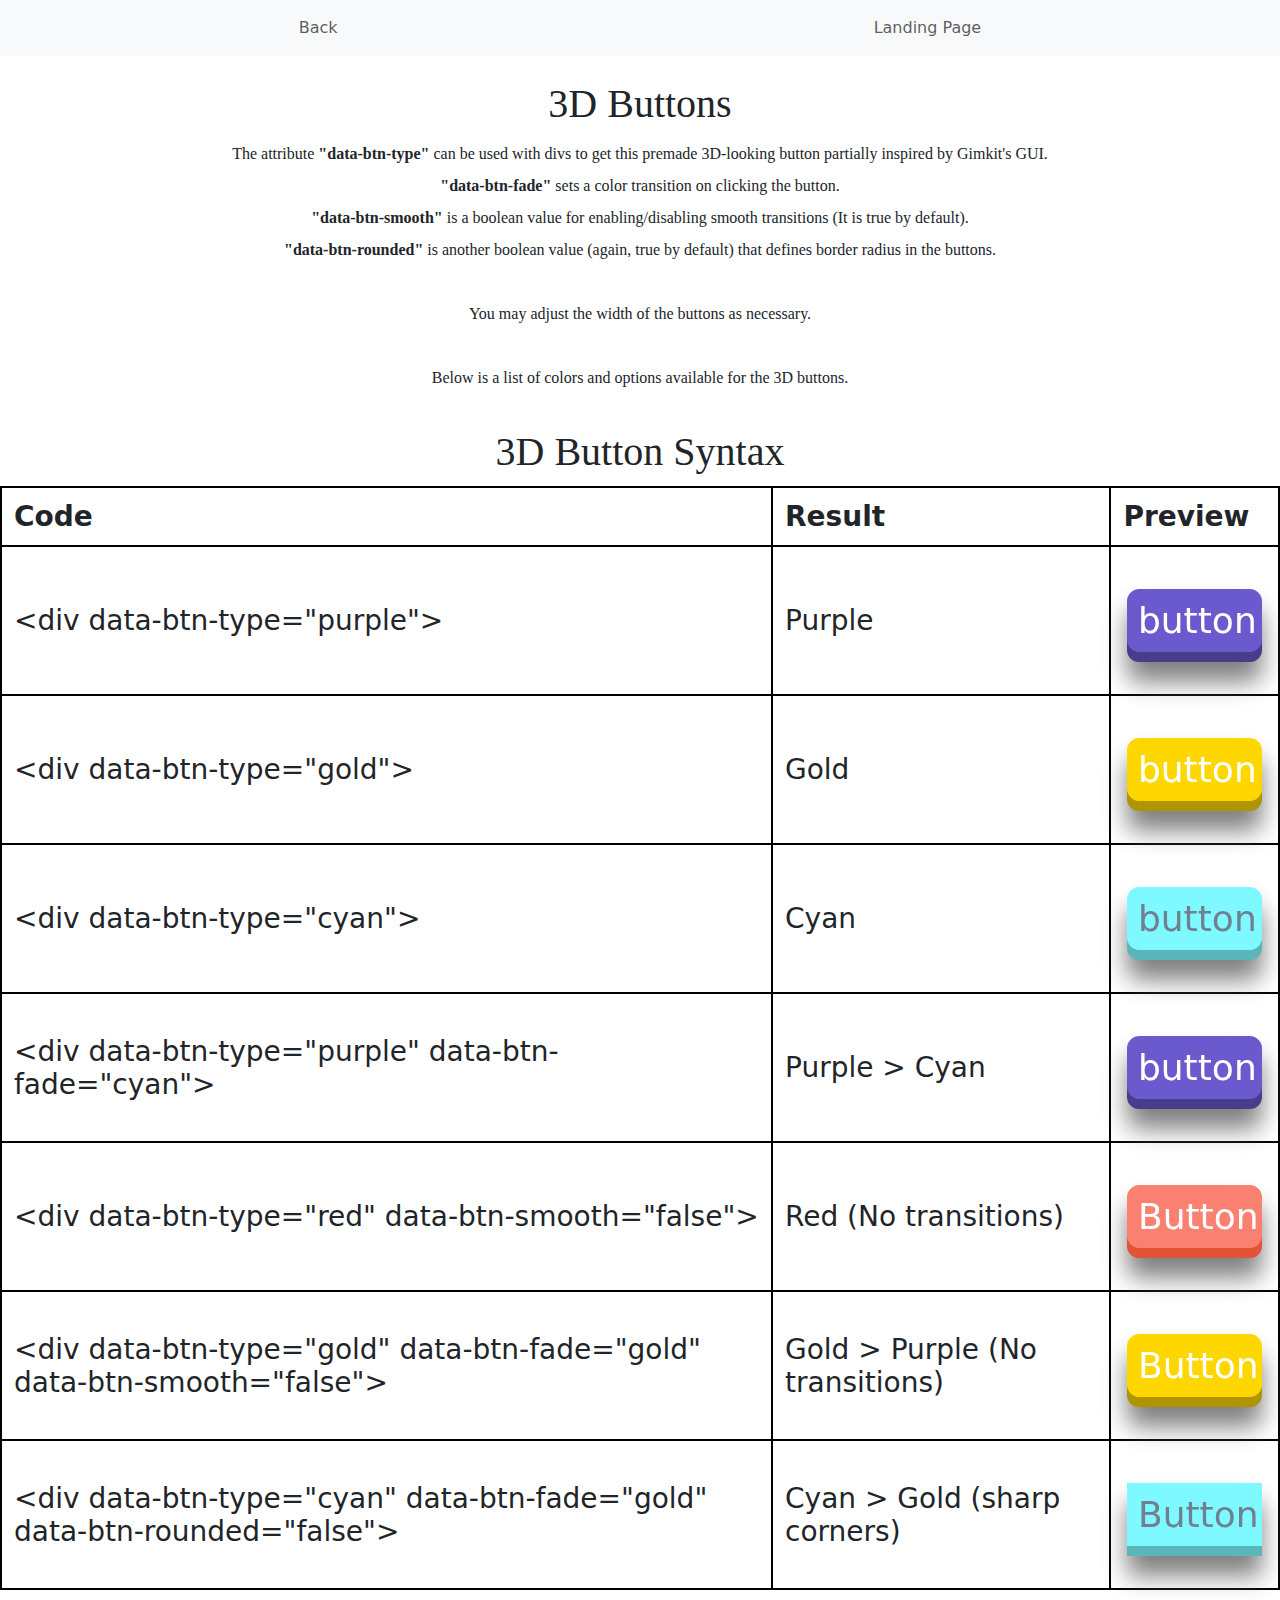
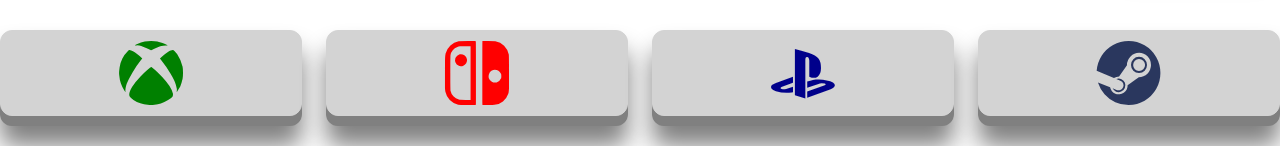
==== docs/3dbtn/index.html @ ab9df6b8 "Update index.html" ====
<html>

<head>
    <title>3D Buttons</title>
    <meta charset="utf-8">
    <meta name="viewport" content="width=device-width, initial-scale=1">
    <link href="https://cdn.jsdelivr.net/npm/bootstrap@5.3.2/dist/css/bootstrap.min.css" rel="stylesheet">
    <script src="https://cdn.jsdelivr.net/npm/bootstrap@5.3.2/dist/js/bootstrap.bundle.min.js"></script>
    <link rel="stylesheet" href="https://cdn.jsdelivr.net/npm/bootstrap-icons@1.11.2/font/bootstrap-icons.min.css">
    <link rel="stylesheet" href="https://wither19.github.io/demoknightcss/style.css">
    <link rel="stylesheet" href="https://wither19.github.io/demoknightcss/docs-style.css">
    <style>
        table {
            margin: 10px auto 10px auto;
        }

        th,
        td {
            border: 2px solid black;
            font-size: 28px;
            padding: 12px;
            border-collapse: collapse;
        }

        div[data-btn-type] {
            color: white;
            font-size: 36px;
            width: 95%;
            border-radius: 12px;
            padding: 10px;
            transition: 180ms;
            margin: 30px auto 30px auto;
            filter: drop-shadow(0px 20px 12px gray);
            cursor: pointer;
            user-select: none;
            text-align: center;
        }

        div[data-btn-type] a {
            color: inherit;
            text-decoration: inherit;
        }

        div[data-btn-type]:hover {
            transform: translate(0px, -2px) !important;
        }

        div[data-btn-type]:active {
            transform: translate(0px, 2px) !important;
        }

        div[data-btn-type="purple"] {
            background-color: slateblue;
            border: slateblue solid 1px;
            box-shadow: 0px 10px darkslateblue;
            color: white !important;
        }

        div[data-btn-type="purple"]:hover {
            box-shadow: 0px 14px darkslateblue;
        }

        div[data-btn-type="purple"]:active {
            box-shadow: 0px 8px darkslateblue;
        }

        div[data-btn-type="gold"] {
            background-color: #ffd700;
            border: #ffd700 solid 1px;
            box-shadow: 0px 10px #b09502;
            color: white !important;
        }

        div[data-btn-type="gold"]:hover {
            box-shadow: 0px 14px #b09502;

        }

        div[data-btn-type="gold"]:active {
            box-shadow: 0px 8px #b09502;

        }

        div[data-btn-type="cyan"] {
            background-color: #7DF9FF;
            border: #7DF9FF solid 1px;
            box-shadow: 0px 10px #5bb6ba;
            color: slategray;
        }

        div[data-btn-type="cyan"]:hover {
            box-shadow: 0px 14px #5bb6ba;
        }

        div[data-btn-type="cyan"]:active {
            box-shadow: 0px 8px #5bb6ba;
        }

        div[data-btn-type="red"] {
            background-color: salmon;
            border: salmon solid 1px;
            box-shadow: 0px 10px #E35335;
            color: white !important;
        }

        div[data-btn-type="red"]:hover {
            box-shadow: 0px 14px #E35335;
        }

        div[data-btn-type="red"]:active {
            box-shadow: 0px 8px #E35335;
        }

        div[data-btn-type="xbox"] {
            background-color: lightgray;
            border: lightgray solid 1px;
            box-shadow: 0px 10px gray;
            color: green !important;
            font-size: 4rem;
            width: auto;
        }

        div[data-btn-type="xbox"]:hover {
            background-color: green;
            color: white !important;
            border: green solid 1px;
            box-shadow: 0px 14px darkgreen;
        }

        div[data-btn-type="xbox"]:active {
            box-shadow: 0px 8px darkgreen;
        }

        div[data-btn-type="nintendo"] {
            background-color: lightgray;
            border: lightgray solid 1px;
            box-shadow: 0px 10px gray;
            color: red !important;
            font-size: 4rem;
            width: auto;
        }

        div[data-btn-type="nintendo"]:hover {
            background-color: red;
            border: red solid 1px;
            color: white !important;
            box-shadow: 0px 14px #D22B2B;
        }

        div[data-btn-type="nintendo"]:active {
            box-shadow: 0px 8px #D22B2B;
        }

        div[data-btn-type="playstation"] {
            background-color: lightgray;
            border: lightgray solid 1px;
            box-shadow: 0px 10px gray;
            color: darkblue !important;
            font-size: 4rem;
            width: auto;
        }

        div[data-btn-type="playstation"]:hover {
            background-color: darkblue;
            color: white !important;
            border: solid 1px darkblue;
            box-shadow: 0px 14px #030366;
        }

        div[data-btn-type="playstation"]:active {
            box-shadow: 0px 8px #030366;
        }
        div[data-btn-type="steam"] {
          background-color: lightgray;
            border: lightgray solid 1px;
            box-shadow: 0px 10px gray;
            color: #2a375e !important;
            font-size: 4rem;
            width: auto;
        }
        div[data-btn-type="steam"]:hover {
            background-color: #2a375e;
            color: white !important;
            border: solid 1px #2a375e;
            box-shadow: 0px 14px #192138;
        }
        div[data-btn-type="steam"]:active {
          box-shadow: 0px 8px #192138;
        }
        div[data-btn-fade="purple"]:active {
            background-color: slateblue !important;
            border: slateblue solid 1px !important;
            box-shadow: 0px 8px darkslateblue !important;
            color: white !important;
        }

        div[data-btn-fade="gold"]:active {
            background-color: #ffd700 !important;
            border: #ffd700 solid 1px !important;
            box-shadow: 0px 8px #b09502 !important;
            color: white !important;
        }

        div[data-btn-fade="cyan"]:active {
            background-color: #7DF9FF !important;
            border: #7DF9FF solid 1px !important;
            box-shadow: 0px 8px #5bb6ba !important;
            color: slategray !important;
        }

        div[data-btn-fade="red"]:active {
            background-color: salmon !important;
            border: salmon solid 1px !important;
            box-shadow: 0px 8px #E35335 !important;
            color: white !important;
        }

        div[data-btn-smooth="false"] {
            transition: transform 10ms, box-shadow 10ms, background-color 10ms !important;
        }

        div[data-btn-rounded="false"] {
            border-radius: 0px !important;
        }
    </style>
</head>

<body>
    <nav class="navbar navbar-expand-sm bg-light navbar-light justify-content-center">
        <ul class="navbar-nav">
            <li class="nav-item">
                <a class="nav-link" href="https://wither19.github.io/demoknightcss/">Back</a>
            </li>
            <li class="nav-item">
                <a class="nav-link" href="https://wither19.github.io/landing/">Landing Page</a>
            </li>
        </ul>
    </nav><br>
    <float>
        <h1>3D Buttons</h1>
    </float>
    <p style="max-width: 80%; margin: 10px auto 10px auto;">The attribute <b>"data-btn-type"</b> can be used with divs to get this premade 3D-looking button partially inspired by Gimkit's GUI. <br><b>"data-btn-fade"</b> sets a color transition on clicking the button. <br><b>"data-btn-smooth"</b> is a boolean value for enabling/disabling smooth transitions (It is true by default). <br><b>"data-btn-rounded"</b> is another boolean value (again, true by default) that defines border radius in the buttons.<br><br>You may adjust the width of the buttons as necessary.<br><br>Below is a list of colors and options available for the 3D buttons.</p>
    <br>
    <float>
        <h1>3D Button Syntax</h1>
    </float>
    <center>
        <table>
            <tr>
                <th>Code</th>
                <th>Result</th>
                <th>Preview</th>
            </tr>
            <tr>
                <td>&ltdiv data-btn-type="purple"&gt</td>
                <td>Purple</td>
                <td>
                    <div data-btn-type="purple">button</div>
                </td>
            </tr>
            <tr>
                <td>&ltdiv data-btn-type="gold"&gt</td>
                <td>Gold</td>
                <td>
                    <div data-btn-type="gold">button</div>
                </td>
            </tr>
            <tr>
                <td>&ltdiv data-btn-type="cyan"&gt</td>
                <td>Cyan</td>
                <td>
                    <div data-btn-type="cyan">button</div>
                </td>
            </tr>
            <tr>
                <td>&ltdiv data-btn-type="purple" data-btn-fade="cyan"&gt</td>
                <td>Purple > Cyan</td>
                <td>
                    <div data-btn-type="purple" data-btn-fade="cyan">button</div>
                </td>
            </tr>
            <tr>
                <td>&ltdiv data-btn-type="red" data-btn-smooth="false"&gt</td>
                <td>Red (No transitions)</td>
                <td>
                    <div data-btn-type="red" data-btn-fade="red" data-btn-smooth="false">Button</td>
            </tr>
            <tr>
                <td>&ltdiv data-btn-type="gold" data-btn-fade="gold" data-btn-smooth="false"&gt</td>
                <td>Gold > Purple (No transitions)</td>
                <td>
                    <div data-btn-type="gold" data-btn-fade="purple" data-btn-smooth="false">Button</div>
                </td>
            </tr>
            <tr>
                <td>&ltdiv data-btn-type="cyan" data-btn-fade="gold" data-btn-rounded="false"&gt</td>
                <td>Cyan > Gold (sharp corners)</td>
                <td>
                    <div data-btn-type="cyan" data-btn-fade="gold" data-btn-rounded="false">Button</div>
                </td>
            </tr>
        </table>
                <div class="row">
                  <div class="col-3">
                    <div data-btn-type="xbox" data-btn-smooth="fals"><i class="bi bi-xbox"></i></div>
                  </div>
                <div class="col-3">
                  <div data-btn-type="nintendo" data-btn-smooth="fals"><i class="bi bi-nintendo-switch"></i></div>
                </div>
                <div class="col-3">
                  <div data-btn-type="playstation" data-btn-smooth="fals"><i class="bi bi-playstation"></i>
                </div>
                </div>
                  <div class="col-3">
                    <div data-btn-type="steam" data-btn-smooth="fals"><i class="bi bi-steam"></i>
                  </div>
                  </div>
                  </div>
    </center>
</body>

</html>
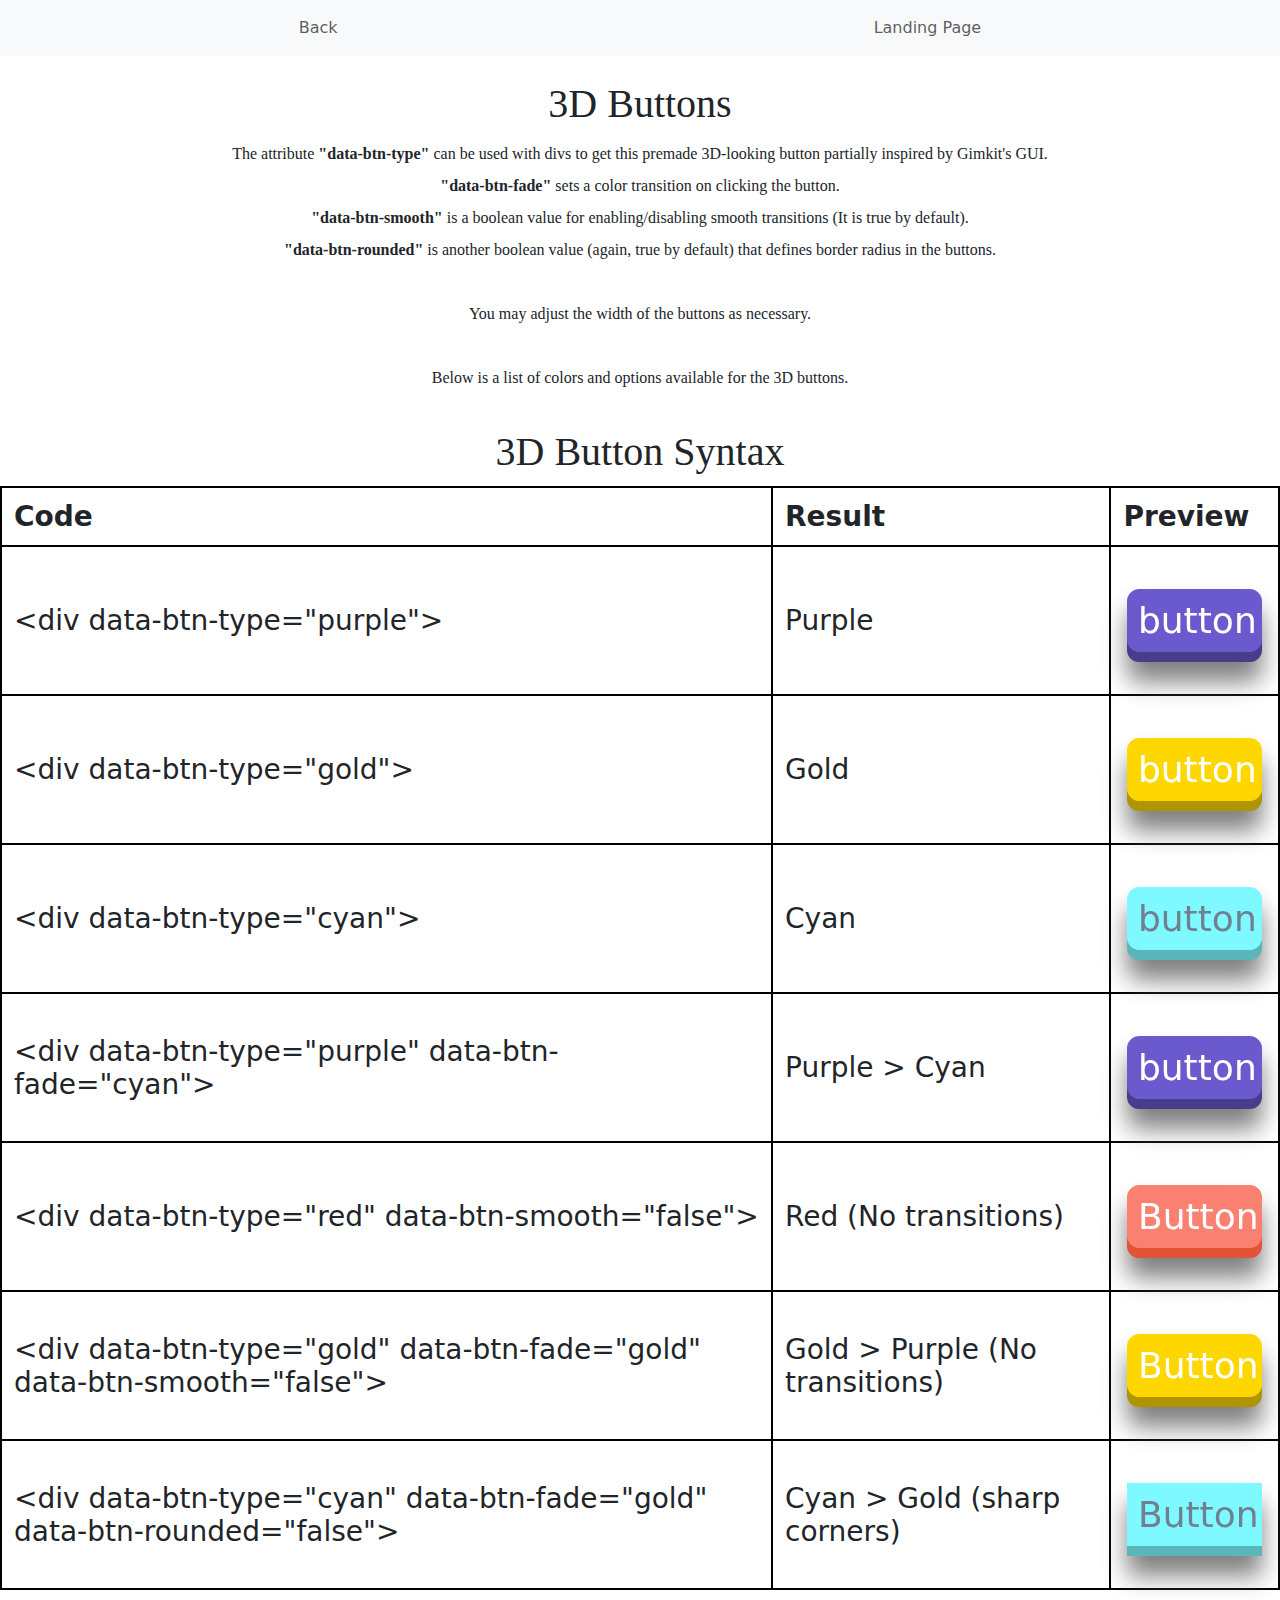
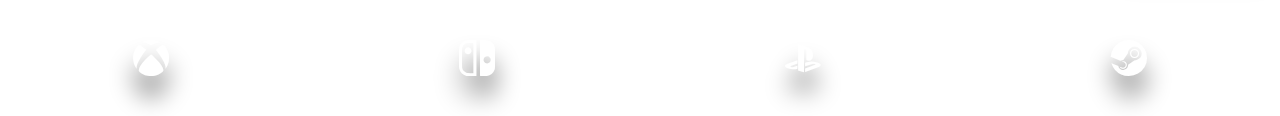
==== commit 4ed71da2: "Update index.html" ====
--- a/docs/3dbtn/index.html
+++ b/docs/3dbtn/index.html
@@ -20,207 +20,6 @@
             font-size: 28px;
             padding: 12px;
             border-collapse: collapse;
-        }
-
-        div[data-btn-type] {
-            color: white;
-            font-size: 36px;
-            width: 95%;
-            border-radius: 12px;
-            padding: 10px;
-            transition: 180ms;
-            margin: 30px auto 30px auto;
-            filter: drop-shadow(0px 20px 12px gray);
-            cursor: pointer;
-            user-select: none;
-            text-align: center;
-        }
-
-        div[data-btn-type] a {
-            color: inherit;
-            text-decoration: inherit;
-        }
-
-        div[data-btn-type]:hover {
-            transform: translate(0px, -2px) !important;
-        }
-
-        div[data-btn-type]:active {
-            transform: translate(0px, 2px) !important;
-        }
-
-        div[data-btn-type="purple"] {
-            background-color: slateblue;
-            border: slateblue solid 1px;
-            box-shadow: 0px 10px darkslateblue;
-            color: white !important;
-        }
-
-        div[data-btn-type="purple"]:hover {
-            box-shadow: 0px 14px darkslateblue;
-        }
-
-        div[data-btn-type="purple"]:active {
-            box-shadow: 0px 8px darkslateblue;
-        }
-
-        div[data-btn-type="gold"] {
-            background-color: #ffd700;
-            border: #ffd700 solid 1px;
-            box-shadow: 0px 10px #b09502;
-            color: white !important;
-        }
-
-        div[data-btn-type="gold"]:hover {
-            box-shadow: 0px 14px #b09502;
-
-        }
-
-        div[data-btn-type="gold"]:active {
-            box-shadow: 0px 8px #b09502;
-
-        }
-
-        div[data-btn-type="cyan"] {
-            background-color: #7DF9FF;
-            border: #7DF9FF solid 1px;
-            box-shadow: 0px 10px #5bb6ba;
-            color: slategray;
-        }
-
-        div[data-btn-type="cyan"]:hover {
-            box-shadow: 0px 14px #5bb6ba;
-        }
-
-        div[data-btn-type="cyan"]:active {
-            box-shadow: 0px 8px #5bb6ba;
-        }
-
-        div[data-btn-type="red"] {
-            background-color: salmon;
-            border: salmon solid 1px;
-            box-shadow: 0px 10px #E35335;
-            color: white !important;
-        }
-
-        div[data-btn-type="red"]:hover {
-            box-shadow: 0px 14px #E35335;
-        }
-
-        div[data-btn-type="red"]:active {
-            box-shadow: 0px 8px #E35335;
-        }
-
-        div[data-btn-type="xbox"] {
-            background-color: lightgray;
-            border: lightgray solid 1px;
-            box-shadow: 0px 10px gray;
-            color: green !important;
-            font-size: 4rem;
-            width: auto;
-        }
-
-        div[data-btn-type="xbox"]:hover {
-            background-color: green;
-            color: white !important;
-            border: green solid 1px;
-            box-shadow: 0px 14px darkgreen;
-        }
-
-        div[data-btn-type="xbox"]:active {
-            box-shadow: 0px 8px darkgreen;
-        }
-
-        div[data-btn-type="nintendo"] {
-            background-color: lightgray;
-            border: lightgray solid 1px;
-            box-shadow: 0px 10px gray;
-            color: red !important;
-            font-size: 4rem;
-            width: auto;
-        }
-
-        div[data-btn-type="nintendo"]:hover {
-            background-color: red;
-            border: red solid 1px;
-            color: white !important;
-            box-shadow: 0px 14px #D22B2B;
-        }
-
-        div[data-btn-type="nintendo"]:active {
-            box-shadow: 0px 8px #D22B2B;
-        }
-
-        div[data-btn-type="playstation"] {
-            background-color: lightgray;
-            border: lightgray solid 1px;
-            box-shadow: 0px 10px gray;
-            color: darkblue !important;
-            font-size: 4rem;
-            width: auto;
-        }
-
-        div[data-btn-type="playstation"]:hover {
-            background-color: darkblue;
-            color: white !important;
-            border: solid 1px darkblue;
-            box-shadow: 0px 14px #030366;
-        }
-
-        div[data-btn-type="playstation"]:active {
-            box-shadow: 0px 8px #030366;
-        }
-        div[data-btn-type="steam"] {
-          background-color: lightgray;
-            border: lightgray solid 1px;
-            box-shadow: 0px 10px gray;
-            color: #2a375e !important;
-            font-size: 4rem;
-            width: auto;
-        }
-        div[data-btn-type="steam"]:hover {
-            background-color: #2a375e;
-            color: white !important;
-            border: solid 1px #2a375e;
-            box-shadow: 0px 14px #192138;
-        }
-        div[data-btn-type="steam"]:active {
-          box-shadow: 0px 8px #192138;
-        }
-        div[data-btn-fade="purple"]:active {
-            background-color: slateblue !important;
-            border: slateblue solid 1px !important;
-            box-shadow: 0px 8px darkslateblue !important;
-            color: white !important;
-        }
-
-        div[data-btn-fade="gold"]:active {
-            background-color: #ffd700 !important;
-            border: #ffd700 solid 1px !important;
-            box-shadow: 0px 8px #b09502 !important;
-            color: white !important;
-        }
-
-        div[data-btn-fade="cyan"]:active {
-            background-color: #7DF9FF !important;
-            border: #7DF9FF solid 1px !important;
-            box-shadow: 0px 8px #5bb6ba !important;
-            color: slategray !important;
-        }
-
-        div[data-btn-fade="red"]:active {
-            background-color: salmon !important;
-            border: salmon solid 1px !important;
-            box-shadow: 0px 8px #E35335 !important;
-            color: white !important;
-        }
-
-        div[data-btn-smooth="false"] {
-            transition: transform 10ms, box-shadow 10ms, background-color 10ms !important;
-        }
-
-        div[data-btn-rounded="false"] {
-            border-radius: 0px !important;
         }
     </style>
 </head>
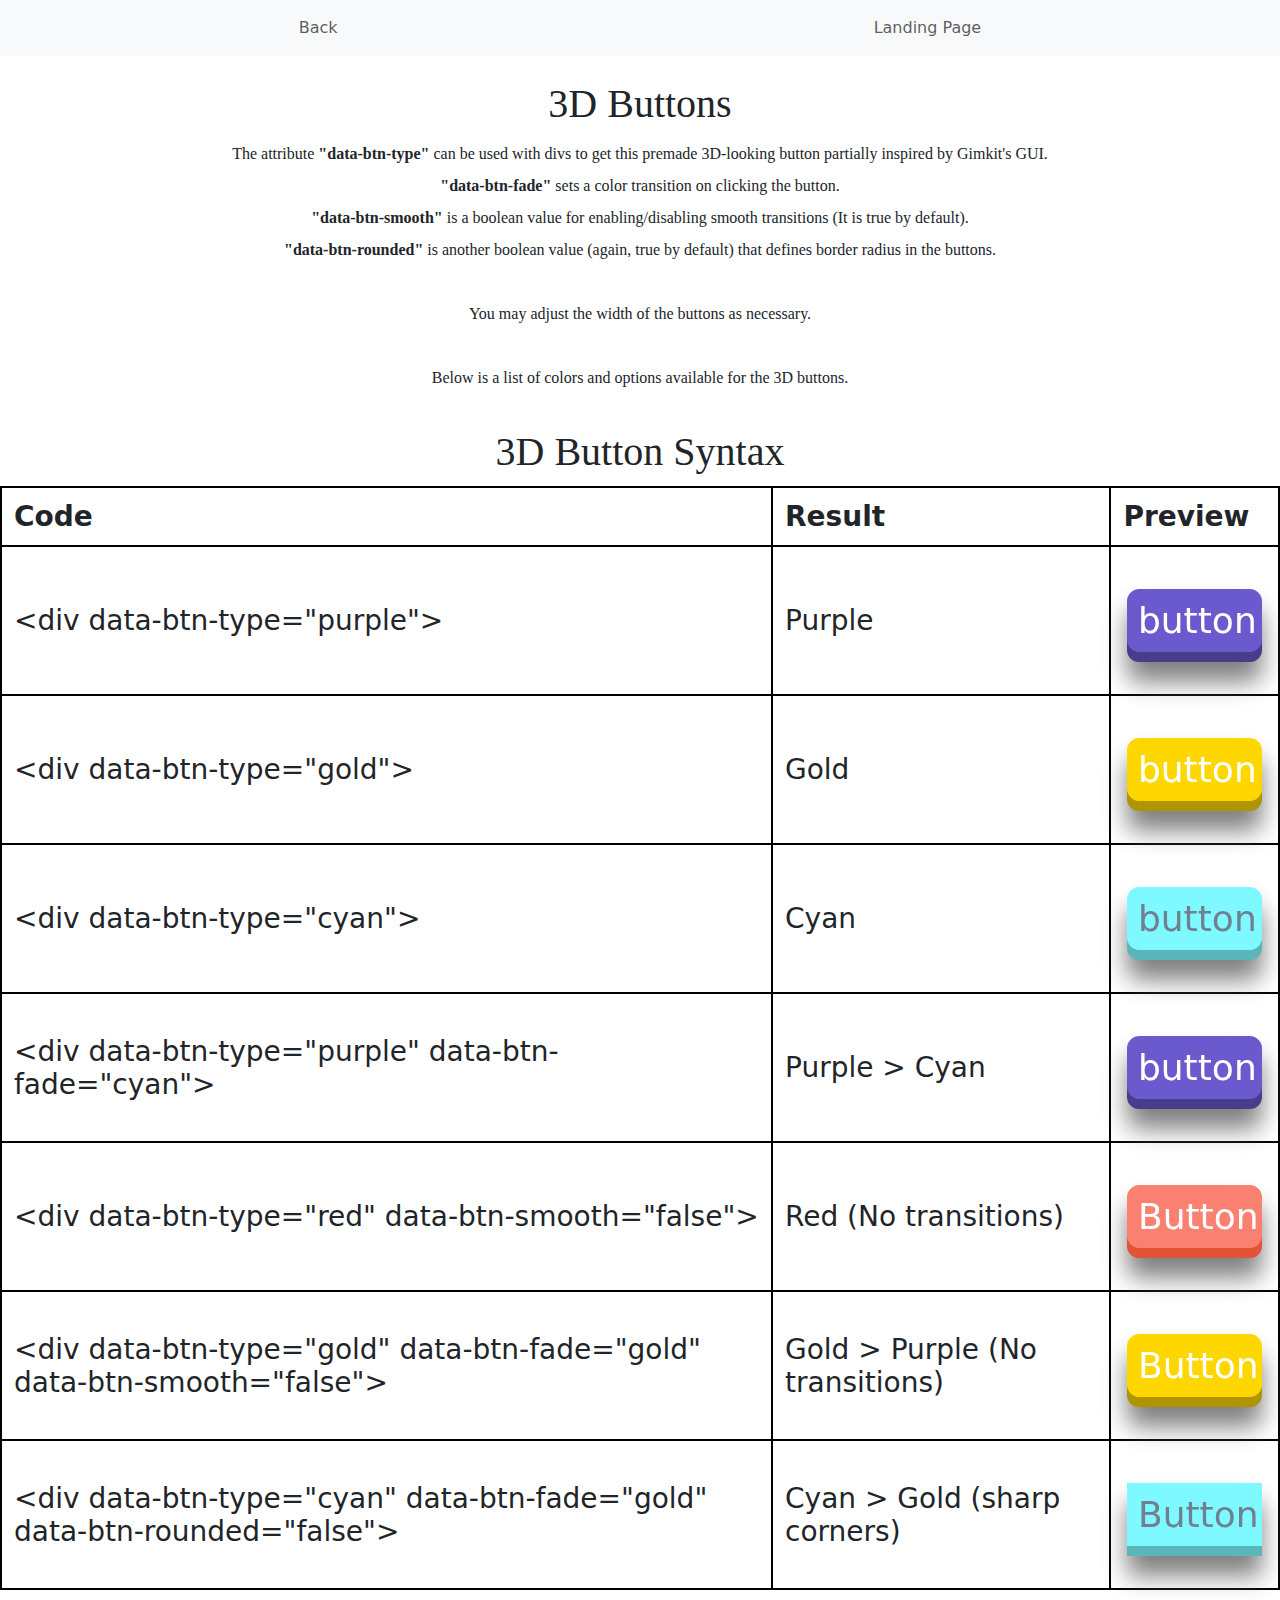
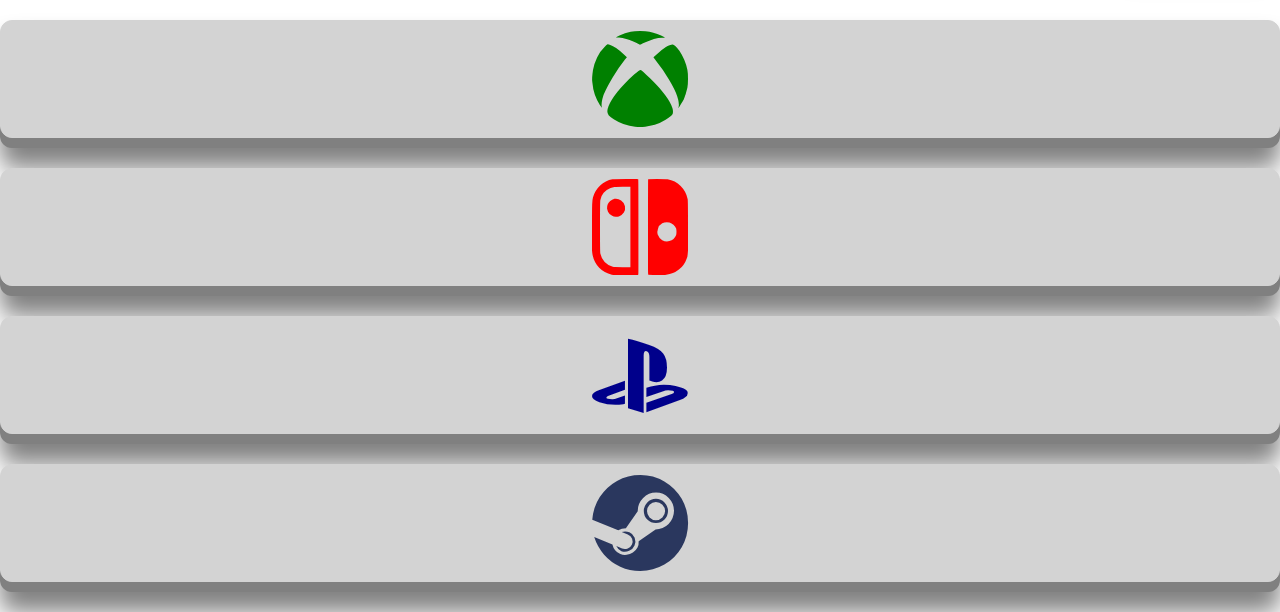
==== commit 78ade77b: "Update index.html" ====
--- a/docs/3dbtn/index.html
+++ b/docs/3dbtn/index.html
@@ -99,22 +99,10 @@
                 </td>
             </tr>
         </table>
-                <div class="row">
-                  <div class="col-3">
-                    <div data-btn-type="xbox" data-btn-smooth="fals"><i class="bi bi-xbox"></i></div>
-                  </div>
-                <div class="col-3">
-                  <div data-btn-type="nintendo" data-btn-smooth="fals"><i class="bi bi-nintendo-switch"></i></div>
-                </div>
-                <div class="col-3">
-                  <div data-btn-type="playstation" data-btn-smooth="fals"><i class="bi bi-playstation"></i>
-                </div>
-                </div>
-                  <div class="col-3">
-                    <div data-btn-type="steam" data-btn-smooth="fals"><i class="bi bi-steam"></i>
-                  </div>
-                  </div>
-                  </div>
+  <div data-btn-type="xbox" data-btn-smooth="true" style="font-size: 6rem;"><i class="bi bi-xbox"></i></div>
+  <div data-btn-type="nintendo" data-btn-smooth="true"  style="font-size: 6rem;"><i class="bi bi-nintendo-switch"></i></div>
+<div data-btn-type="playstation" data-btn-smooth="true" style="font-size: 6rem;"><i class="bi bi-playstation"></i></div>
+<div data-btn-type="steam" data-btn-smooth="true"  style="font-size: 6rem;"><i class="bi bi-steam"></i></div>
     </center>
 </body>
 
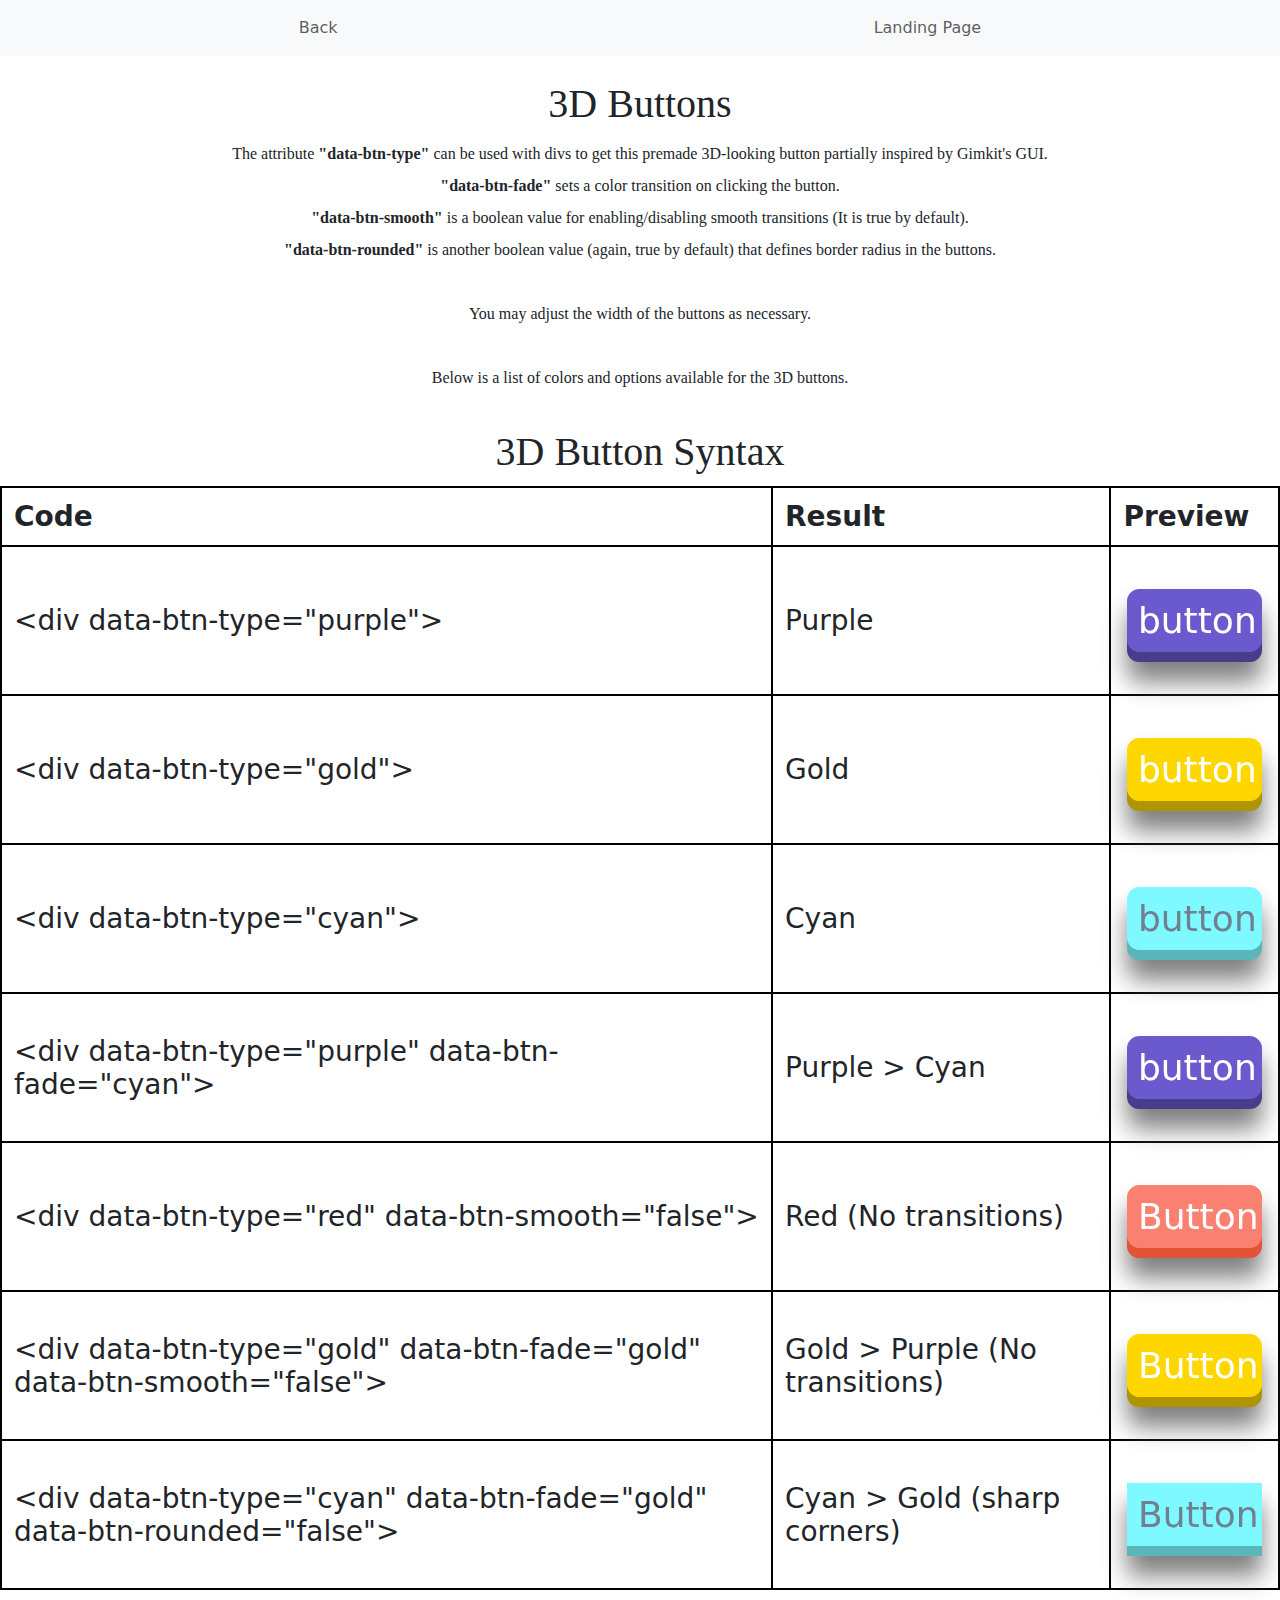
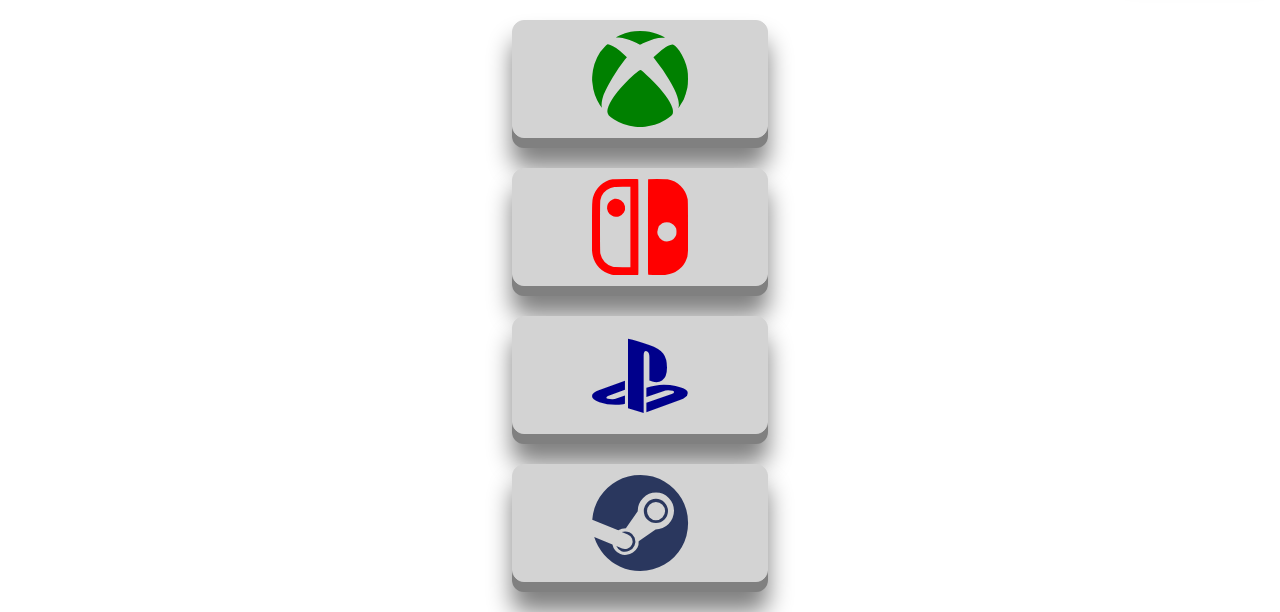
==== commit bfb3f4ea: "Update index.html" ====
--- a/docs/3dbtn/index.html
+++ b/docs/3dbtn/index.html
@@ -1,3 +1,4 @@
+
 <html>
 
 <head>
@@ -99,10 +100,10 @@
                 </td>
             </tr>
         </table>
-  <div data-btn-type="xbox" data-btn-smooth="true" style="font-size: 6rem;"><i class="bi bi-xbox"></i></div>
-  <div data-btn-type="nintendo" data-btn-smooth="true"  style="font-size: 6rem;"><i class="bi bi-nintendo-switch"></i></div>
-<div data-btn-type="playstation" data-btn-smooth="true" style="font-size: 6rem;"><i class="bi bi-playstation"></i></div>
-<div data-btn-type="steam" data-btn-smooth="true"  style="font-size: 6rem;"><i class="bi bi-steam"></i></div>
+  <div data-btn-type="xbox" data-btn-smooth="true" style="font-size: 6rem; width: 20%"><i class="bi bi-xbox"></i></div>
+  <div data-btn-type="nintendo" data-btn-smooth="true"  style="font-size: 6rem; width: 20%;"><i class="bi bi-nintendo-switch"></i></div>
+<div data-btn-type="playstation" data-btn-smooth="true" style="font-size: 6rem; width: 20%"><i class="bi bi-playstation"></i></div>
+<div data-btn-type="steam" data-btn-smooth="true"  style="font-size: 6rem; width: 20%"><i class="bi bi-steam"></i></div>
     </center>
 </body>
 
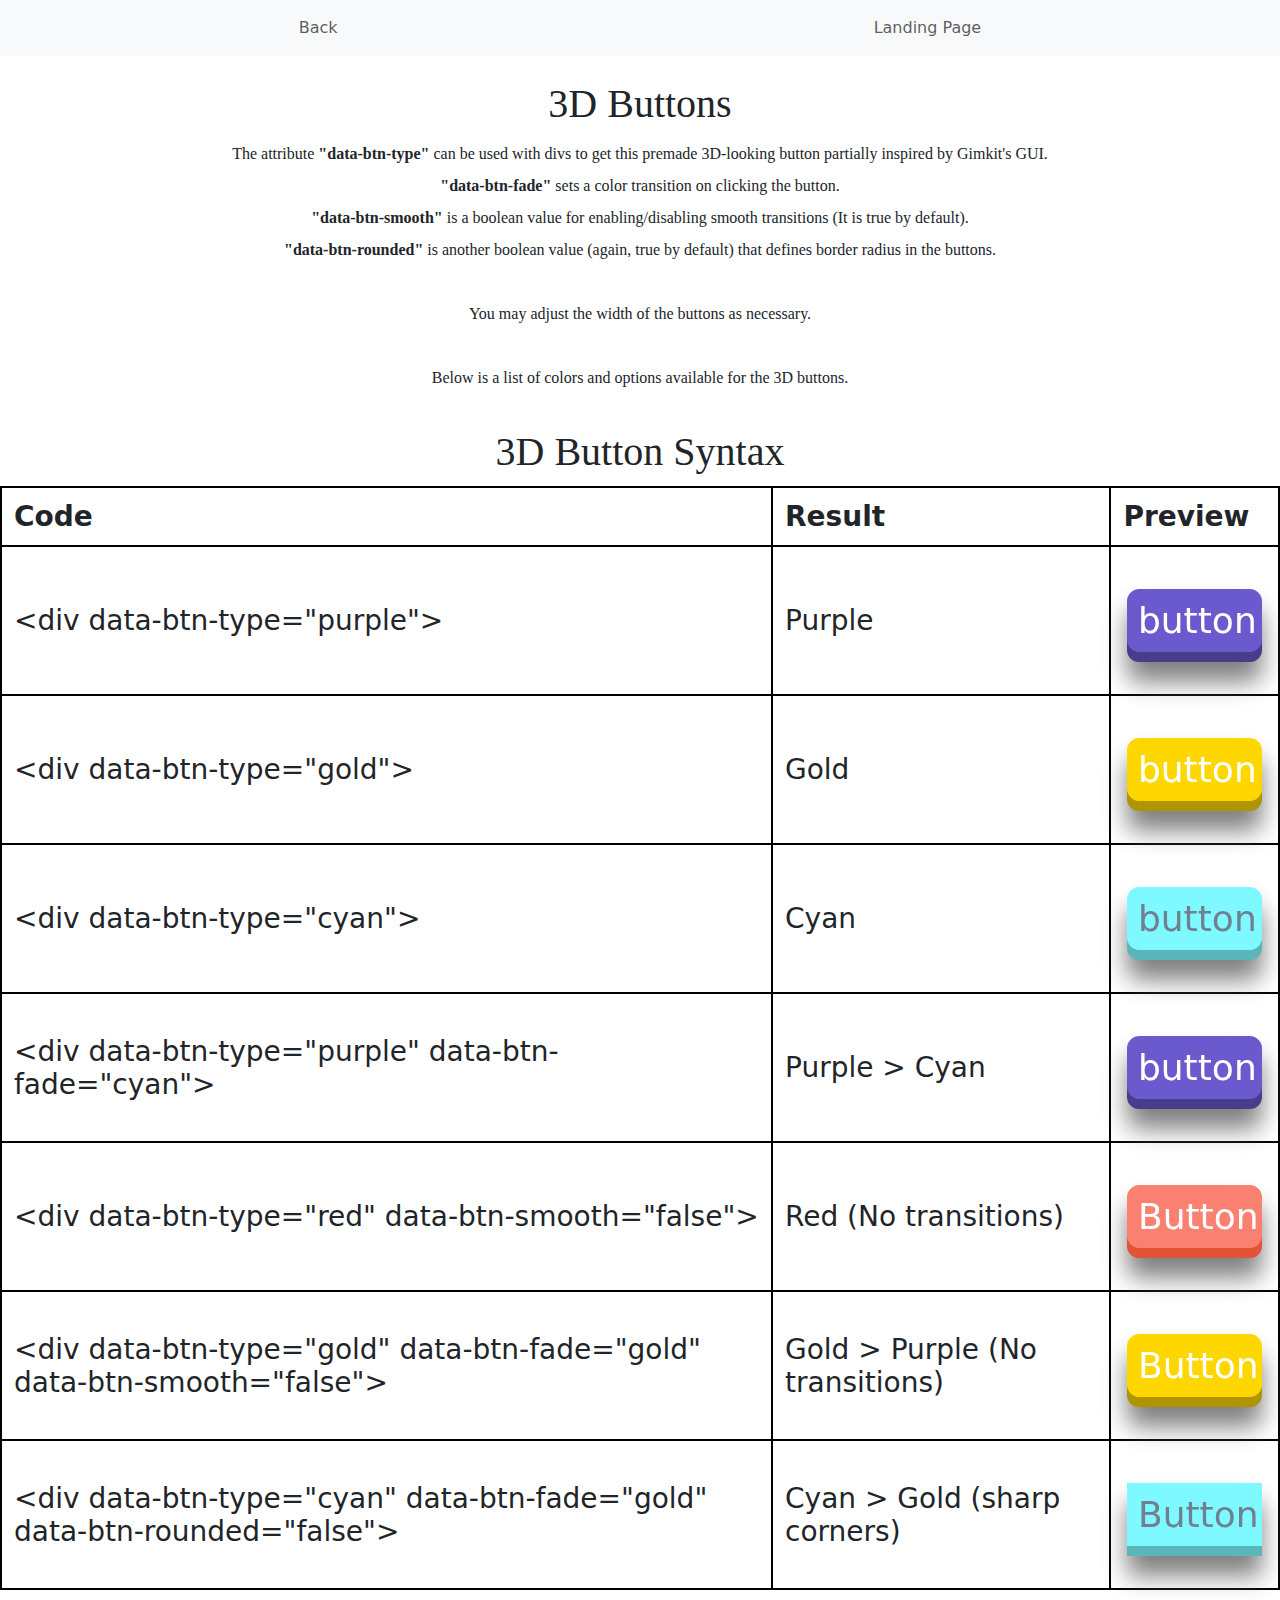
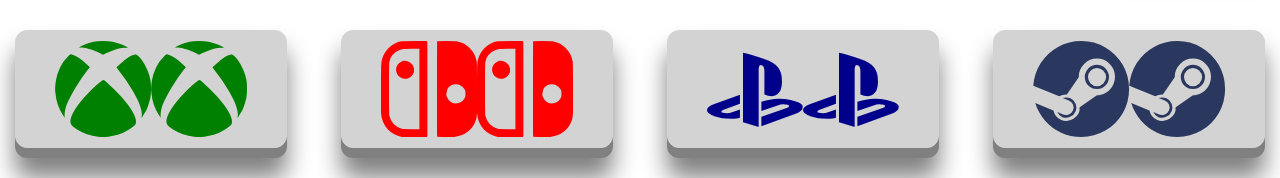
==== commit 05ef0f74: "Update index.html" ====
--- a/docs/3dbtn/index.html
+++ b/docs/3dbtn/index.html
@@ -1,7 +1,4 @@
-
-<html>
-
-<head>
+<html><head>
     <title>3D Buttons</title>
     <meta charset="utf-8">
     <meta name="viewport" content="width=device-width, initial-scale=1">
@@ -23,7 +20,11 @@
             border-collapse: collapse;
         }
     </style>
-</head>
+<style type="text/css" id="operaUserStyle">
+  video {
+    filter: -opera-shader(url([data-uri]) -opera-args(0.25 calc(env(-opera-gx-accent-color-r)/255) calc(env(-opera-gx-accent-color-g)/255) calc(env(-opera-gx-accent-color-b)/255)));
+  }
+</style></head>
 
 <body>
     <nav class="navbar navbar-expand-sm bg-light navbar-light justify-content-center">
@@ -46,65 +47,68 @@
     </float>
     <center>
         <table>
-            <tr>
+            <tbody><tr>
                 <th>Code</th>
                 <th>Result</th>
                 <th>Preview</th>
             </tr>
             <tr>
-                <td>&ltdiv data-btn-type="purple"&gt</td>
+                <td>&lt;div data-btn-type="purple"&gt;</td>
                 <td>Purple</td>
                 <td>
                     <div data-btn-type="purple">button</div>
                 </td>
             </tr>
             <tr>
-                <td>&ltdiv data-btn-type="gold"&gt</td>
+                <td>&lt;div data-btn-type="gold"&gt;</td>
                 <td>Gold</td>
                 <td>
                     <div data-btn-type="gold">button</div>
                 </td>
             </tr>
             <tr>
-                <td>&ltdiv data-btn-type="cyan"&gt</td>
+                <td>&lt;div data-btn-type="cyan"&gt;</td>
                 <td>Cyan</td>
                 <td>
                     <div data-btn-type="cyan">button</div>
                 </td>
             </tr>
             <tr>
-                <td>&ltdiv data-btn-type="purple" data-btn-fade="cyan"&gt</td>
-                <td>Purple > Cyan</td>
+                <td>&lt;div data-btn-type="purple" data-btn-fade="cyan"&gt;</td>
+                <td>Purple &gt; Cyan</td>
                 <td>
                     <div data-btn-type="purple" data-btn-fade="cyan">button</div>
                 </td>
             </tr>
             <tr>
-                <td>&ltdiv data-btn-type="red" data-btn-smooth="false"&gt</td>
+                <td>&lt;div data-btn-type="red" data-btn-smooth="false"&gt;</td>
                 <td>Red (No transitions)</td>
                 <td>
-                    <div data-btn-type="red" data-btn-fade="red" data-btn-smooth="false">Button</td>
+                    <div data-btn-type="red" data-btn-fade="red" data-btn-smooth="false">Button</div></td>
             </tr>
             <tr>
-                <td>&ltdiv data-btn-type="gold" data-btn-fade="gold" data-btn-smooth="false"&gt</td>
-                <td>Gold > Purple (No transitions)</td>
+                <td>&lt;div data-btn-type="gold" data-btn-fade="gold" data-btn-smooth="false"&gt;</td>
+                <td>Gold &gt; Purple (No transitions)</td>
                 <td>
                     <div data-btn-type="gold" data-btn-fade="purple" data-btn-smooth="false">Button</div>
                 </td>
             </tr>
             <tr>
-                <td>&ltdiv data-btn-type="cyan" data-btn-fade="gold" data-btn-rounded="false"&gt</td>
-                <td>Cyan > Gold (sharp corners)</td>
+                <td>&lt;div data-btn-type="cyan" data-btn-fade="gold" data-btn-rounded="false"&gt;</td>
+                <td>Cyan &gt; Gold (sharp corners)</td>
                 <td>
                     <div data-btn-type="cyan" data-btn-fade="gold" data-btn-rounded="false">Button</div>
                 </td>
             </tr>
-        </table>
-  <div data-btn-type="xbox" data-btn-smooth="true" style="font-size: 6rem; width: 20%"><i class="bi bi-xbox"></i></div>
-  <div data-btn-type="nintendo" data-btn-smooth="true"  style="font-size: 6rem; width: 20%;"><i class="bi bi-nintendo-switch"></i></div>
-<div data-btn-type="playstation" data-btn-smooth="true" style="font-size: 6rem; width: 20%"><i class="bi bi-playstation"></i></div>
-<div data-btn-type="steam" data-btn-smooth="true"  style="font-size: 6rem; width: 20%"><i class="bi bi-steam"></i></div>
+        </tbody></table>
+        <div class="row">
+      <div class="col-3"><div data-btn-type="xbox" data-btn-smooth="true" style="font-size: 6rem; width: 90%;"><i class="bi bi-xbox"></i></div></div>
+  <div class="col-3"><div data-btn-type="nintendo" data-btn-smooth="true" style="font-size: 6rem; width: 90%;"><i class="bi bi-nintendo-switch"></i></div></div>
+<div class="col-3"><div data-btn-type="playstation" data-btn-smooth="true" style="font-size: 6rem; width: 90%"><i class="bi bi-playstation"></i></div></div>
+<div class="col-3"><div data-btn-type="steam" data-btn-smooth="true" style="font-size: 6rem; width: 90%"><i class="bi bi-steam"></i></div></div>
+        </div>
     </center>
-</body>
 
-</html>
+
+
+</body></html>
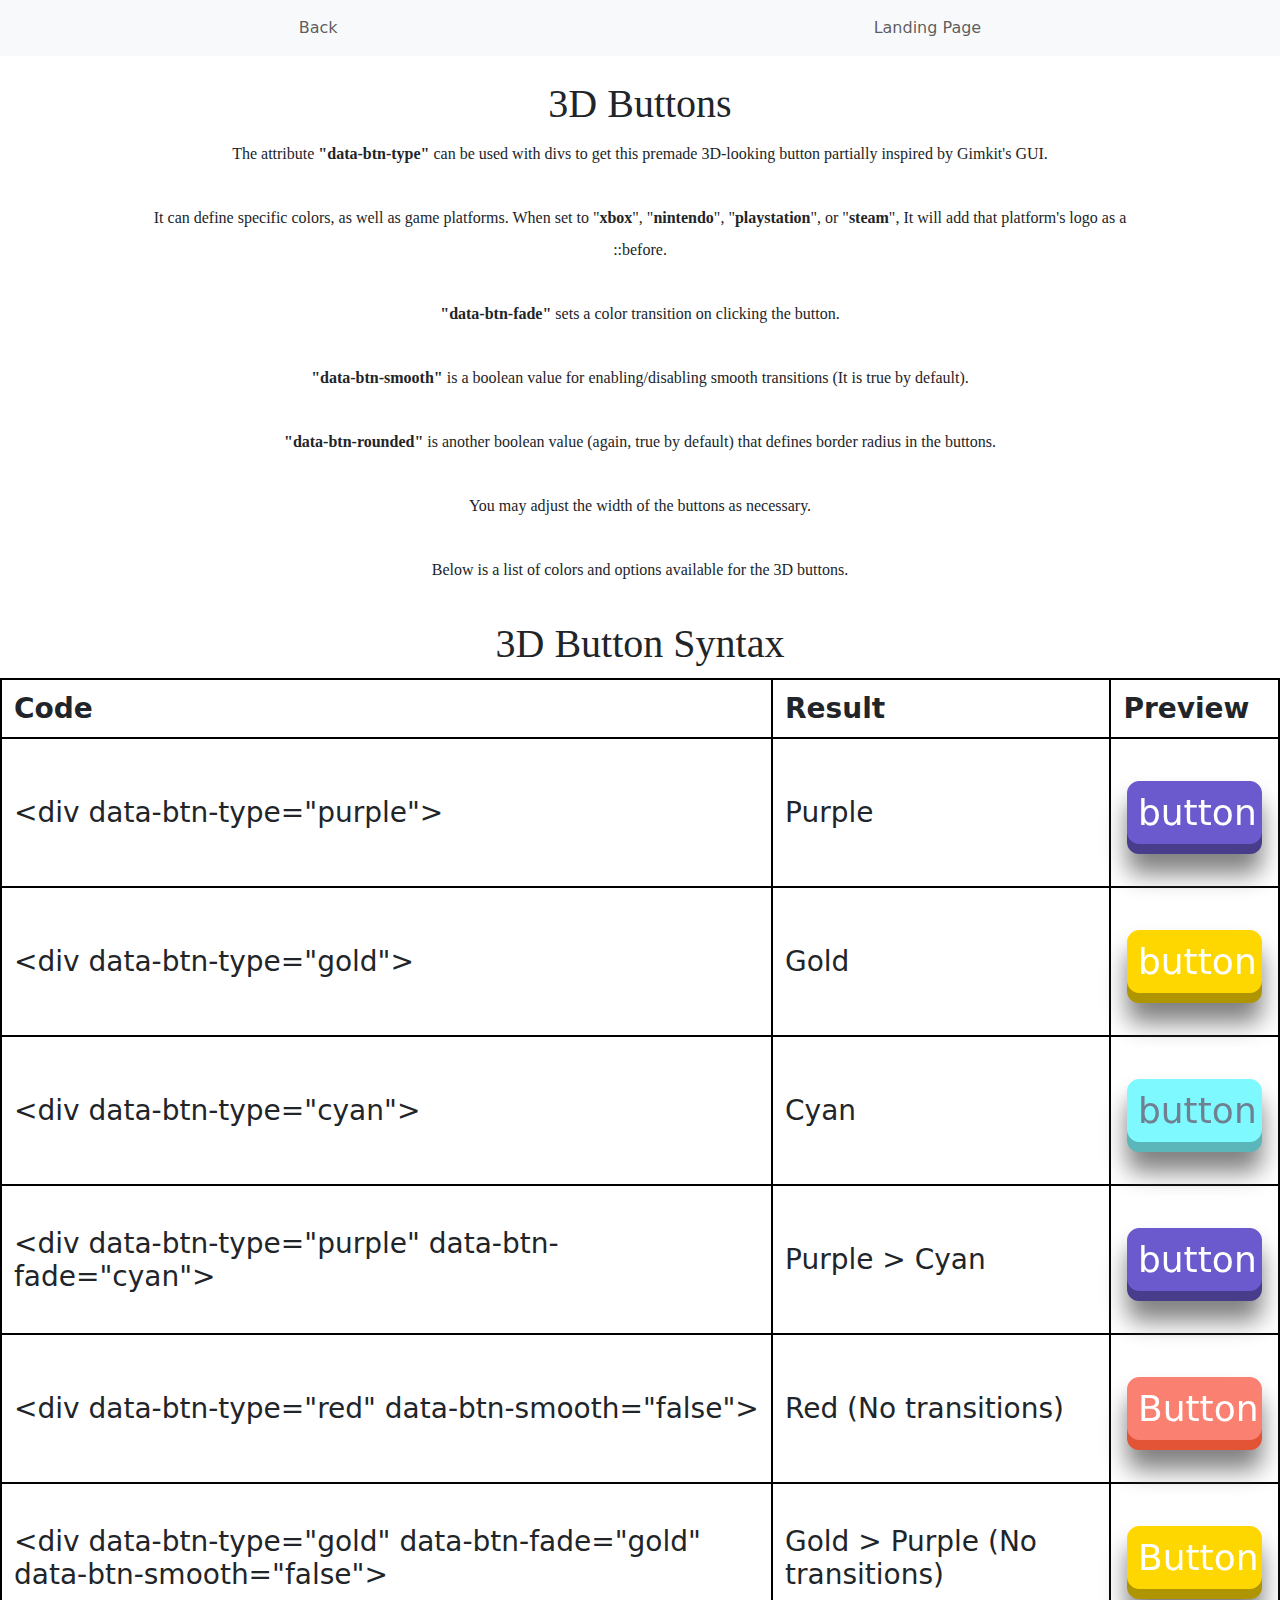
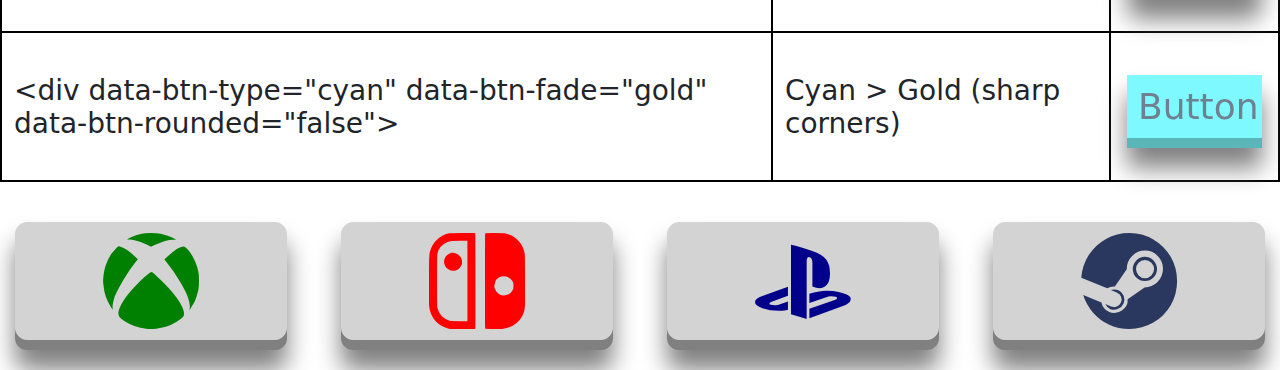
==== commit 5a5dc312: "Update index.html" ====
--- a/docs/3dbtn/index.html
+++ b/docs/3dbtn/index.html
@@ -4,7 +4,6 @@
     <meta name="viewport" content="width=device-width, initial-scale=1">
     <link href="https://cdn.jsdelivr.net/npm/bootstrap@5.3.2/dist/css/bootstrap.min.css" rel="stylesheet">
     <script src="https://cdn.jsdelivr.net/npm/bootstrap@5.3.2/dist/js/bootstrap.bundle.min.js"></script>
-    <link rel="stylesheet" href="https://cdn.jsdelivr.net/npm/bootstrap-icons@1.11.2/font/bootstrap-icons.min.css">
     <link rel="stylesheet" href="https://wither19.github.io/demoknightcss/style.css">
     <link rel="stylesheet" href="https://wither19.github.io/demoknightcss/docs-style.css">
     <style>
@@ -40,7 +39,7 @@
     <float>
         <h1>3D Buttons</h1>
     </float>
-    <p style="max-width: 80%; margin: 10px auto 10px auto;">The attribute <b>"data-btn-type"</b> can be used with divs to get this premade 3D-looking button partially inspired by Gimkit's GUI. <br><b>"data-btn-fade"</b> sets a color transition on clicking the button. <br><b>"data-btn-smooth"</b> is a boolean value for enabling/disabling smooth transitions (It is true by default). <br><b>"data-btn-rounded"</b> is another boolean value (again, true by default) that defines border radius in the buttons.<br><br>You may adjust the width of the buttons as necessary.<br><br>Below is a list of colors and options available for the 3D buttons.</p>
+    <p style="max-width: 80%; margin: 10px auto 10px auto;">The attribute <b>"data-btn-type"</b> can be used with divs to get this premade 3D-looking button partially inspired by Gimkit's GUI. <br><br> It can define specific colors, as well as game platforms. When set to "<b>xbox</b>", "<b>nintendo</b>", "<b>playstation</b>", or "<b>steam</b>", It will add that platform's logo as a ::before.<br><br><b>"data-btn-fade"</b> sets a color transition on clicking the button. <br><br><b>"data-btn-smooth"</b> is a boolean value for enabling/disabling smooth transitions (It is true by default). <br><br><b>"data-btn-rounded"</b> is another boolean value (again, true by default) that defines border radius in the buttons.<br><br>You may adjust the width of the buttons as necessary.<br><br>Below is a list of colors and options available for the 3D buttons.</p>
     <br>
     <float>
         <h1>3D Button Syntax</h1>
@@ -102,10 +101,11 @@
             </tr>
         </tbody></table>
         <div class="row">
-      <div class="col-3"><div data-btn-type="xbox" data-btn-smooth="true" style="font-size: 6rem; width: 90%;"><i class="bi bi-xbox"></i></div></div>
-  <div class="col-3"><div data-btn-type="nintendo" data-btn-smooth="true" style="font-size: 6rem; width: 90%;"><i class="bi bi-nintendo-switch"></i></div></div>
-<div class="col-3"><div data-btn-type="playstation" data-btn-smooth="true" style="font-size: 6rem; width: 90%"><i class="bi bi-playstation"></i></div></div>
-<div class="col-3"><div data-btn-type="steam" data-btn-smooth="true" style="font-size: 6rem; width: 90%"><i class="bi bi-steam"></i></div></div>
+      <div class="col-3"><div data-btn-type="xbox" data-btn-smooth="true" style="font-size: 6rem; width: 90%;"></div></div>
+  <div class="col-3"><div data-btn-type="nintendo" data-btn-smooth="true" style="font-size: 6rem; width: 90%;"></div></div>
+<div class="col-3"><div data-btn-type="playstation" data-btn-smooth="true" style="font-size: 6rem; width: 90%">
+</div></div>
+<div class="col-3"><div data-btn-type="steam" data-btn-smooth="true" style="font-size: 6rem; width: 90%"></div></div>
         </div>
     </center>
 
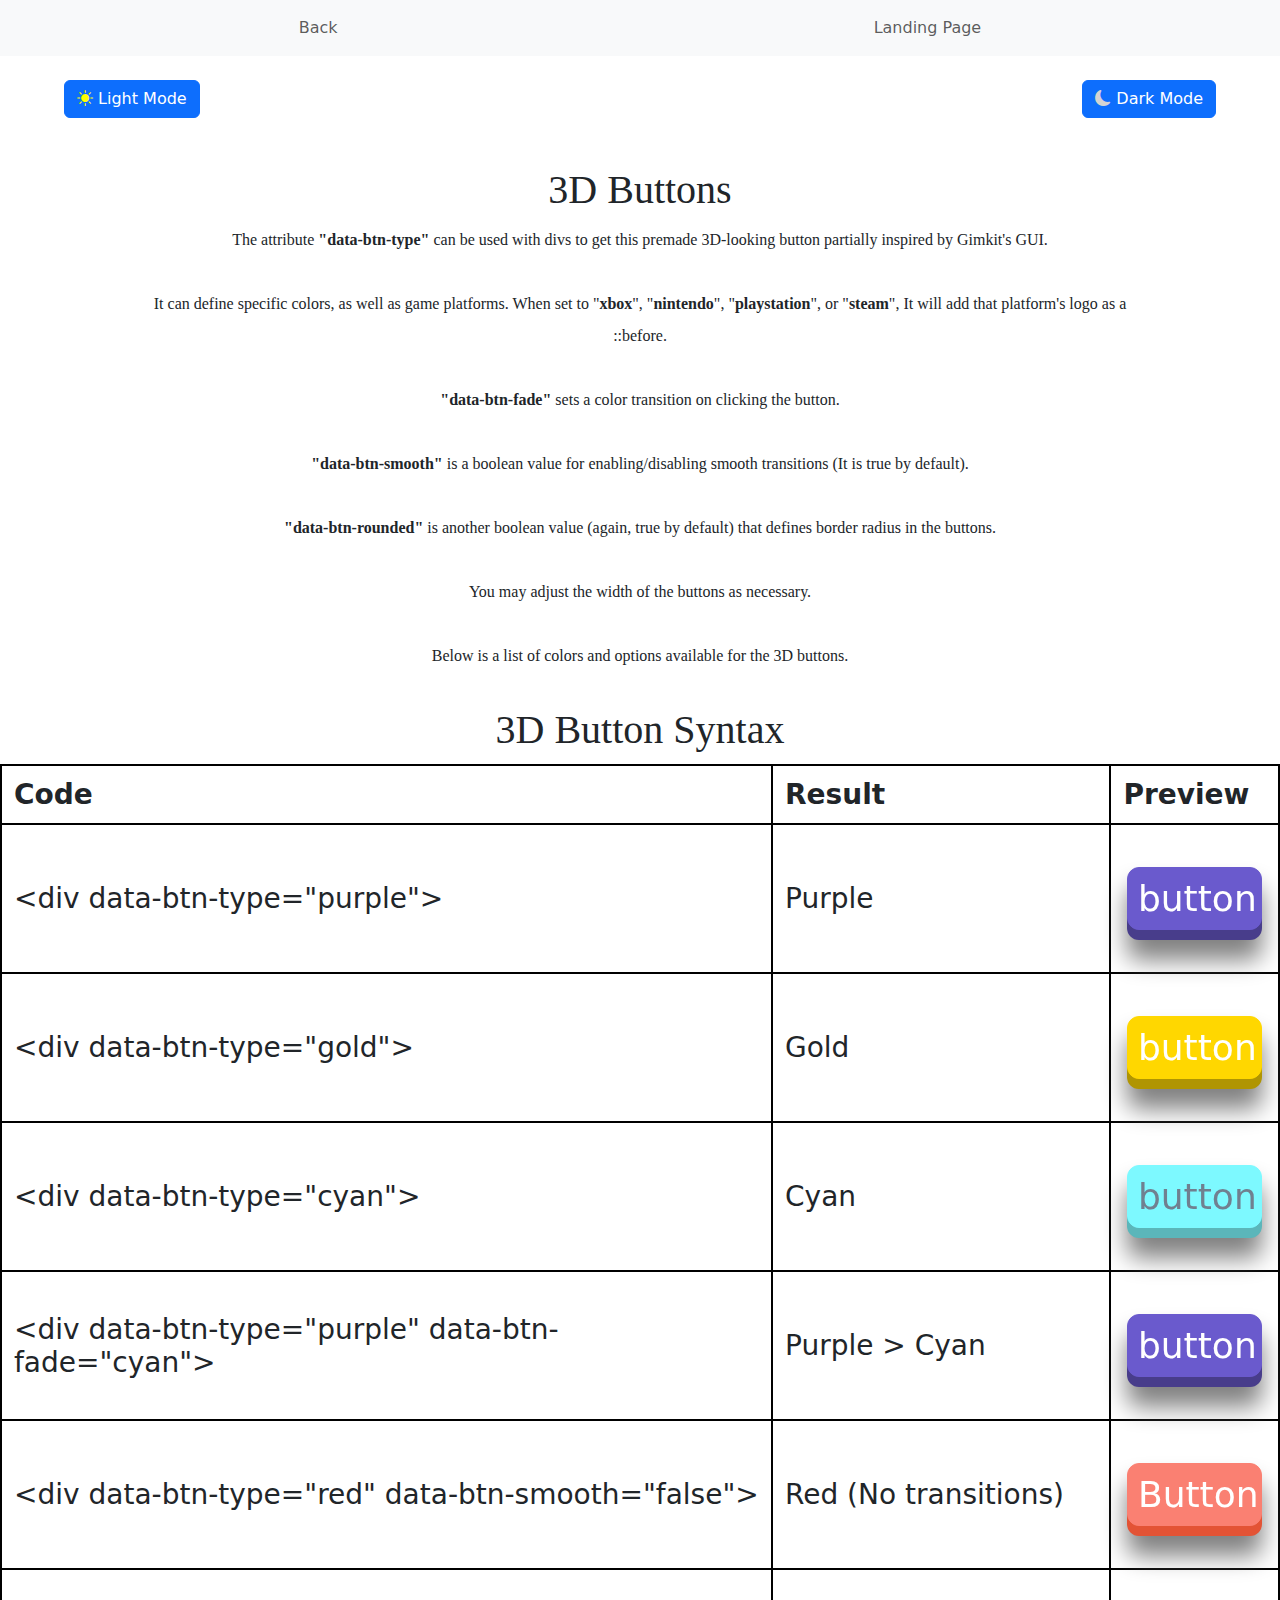
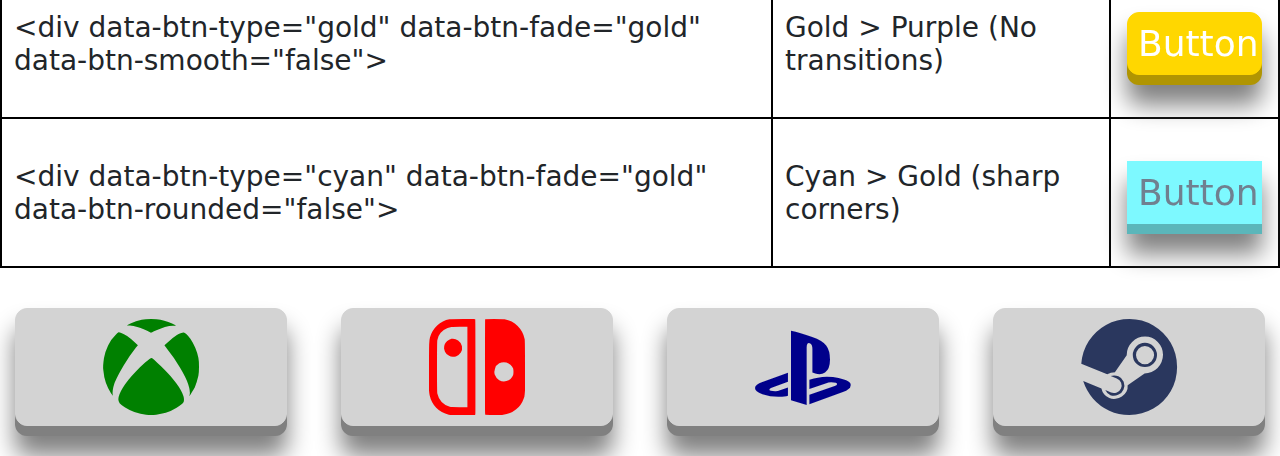
==== commit aa576e5a: "Update index.html" ====
--- a/docs/3dbtn/index.html
+++ b/docs/3dbtn/index.html
@@ -1,3 +1,4 @@
+
 <html><head>
     <title>3D Buttons</title>
     <meta charset="utf-8">
@@ -6,6 +7,7 @@
     <script src="https://cdn.jsdelivr.net/npm/bootstrap@5.3.2/dist/js/bootstrap.bundle.min.js"></script>
     <link rel="stylesheet" href="https://wither19.github.io/demoknightcss/style.css">
     <link rel="stylesheet" href="https://wither19.github.io/demoknightcss/docs-style.css">
+    <link rel="stylesheet" href="https://cdn.jsdelivr.net/npm/bootstrap-icons@1.11.2/font/bootstrap-icons.min.css">
     <style>
         table {
             margin: 10px auto 10px auto;
@@ -36,6 +38,9 @@
             </li>
         </ul>
     </nav><br>
+    <button type="button" class="btn btn-primary" style="margin: 0px 5%"><i class="bi bi-sun-fill" style="color: yellow;"></i> Light Mode</button>
+    <button type="button" class="btn btn-primary float-end" style="margin: 0px 5%"><i class="bi bi-moon-fill" style="color: lightgray;"></i> Dark Mode</button>
+    <br><br><br>
     <float>
         <h1>3D Buttons</h1>
     </float>
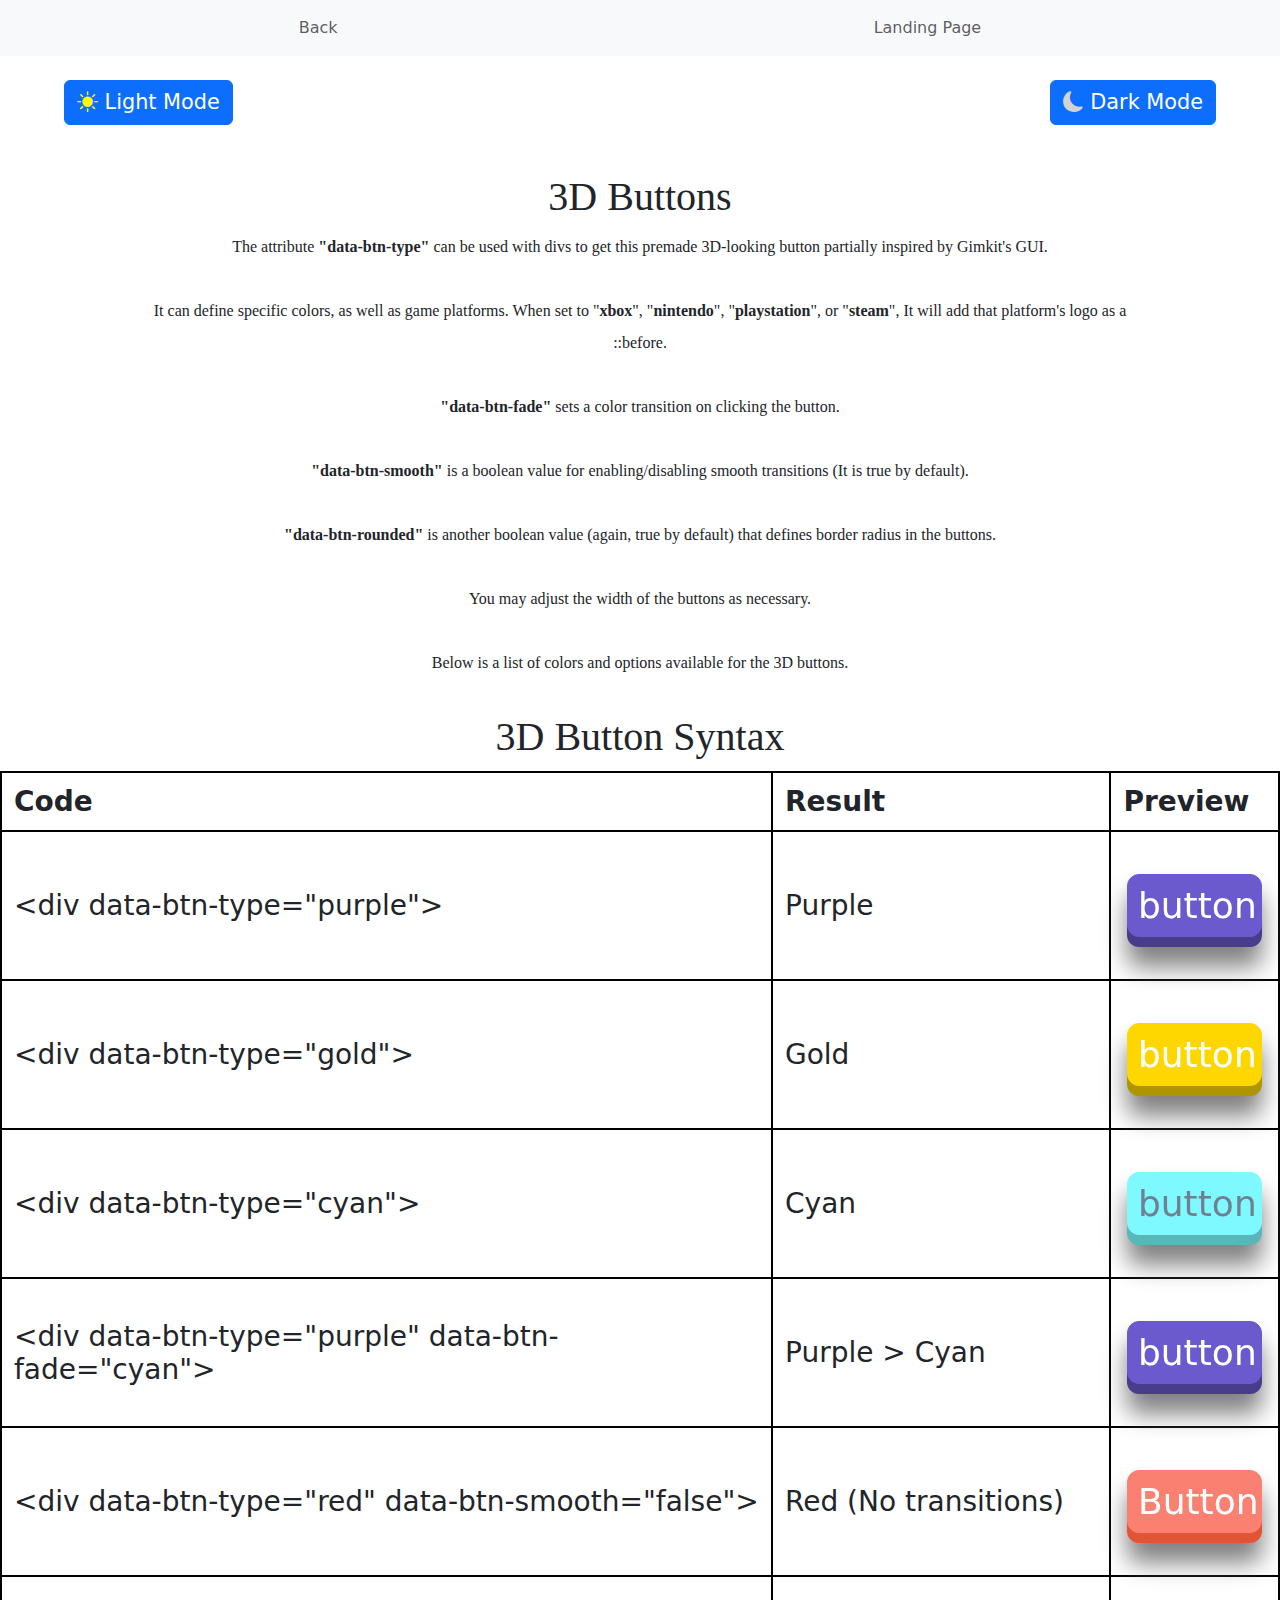
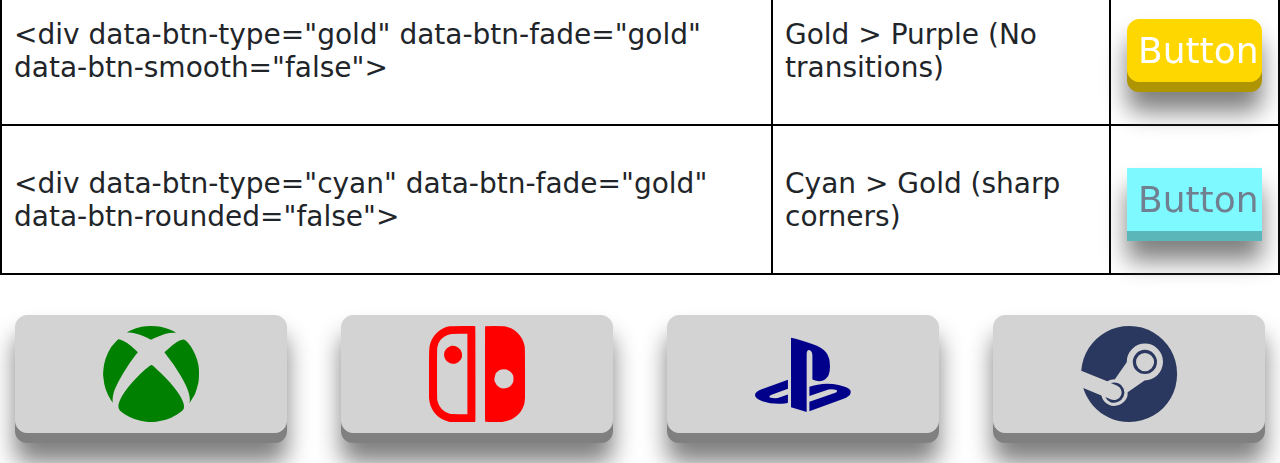
==== commit 336e1635: "Update index.html" ====
--- a/docs/3dbtn/index.html
+++ b/docs/3dbtn/index.html
@@ -27,8 +27,8 @@
   }
 </style></head>
 
-<body>
-    <nav class="navbar navbar-expand-sm bg-light navbar-light justify-content-center">
+<body id="body">
+    <nav id="nav" class="navbar navbar-expand-sm bg-light navbar-light justify-content-center">
         <ul class="navbar-nav">
             <li class="nav-item">
                 <a class="nav-link" href="https://wither19.github.io/demoknightcss/">Back</a>
@@ -38,8 +38,8 @@
             </li>
         </ul>
     </nav><br>
-    <button type="button" class="btn btn-primary" style="margin: 0px 5%"><i class="bi bi-sun-fill" style="color: yellow;"></i> Light Mode</button>
-    <button type="button" class="btn btn-primary float-end" style="margin: 0px 5%"><i class="bi bi-moon-fill" style="color: lightgray;"></i> Dark Mode</button>
+    <button type="button" class="btn btn-primary" style="margin: 0px 5%; font-size: 1.3rem" onclick="document.getElementById('body').setAttribute('data-bs-theme', 'light'); document.getElementById('nav').classList.replace('navbar-dark', 'navbar-light'); document.getElementById('nav').classList.replace('bg-dark', 'bg-light');"><i class="bi bi-sun-fill" style="color: yellow;"></i> Light Mode</button>
+    <button type="button" class="btn btn-primary float-end" style="margin: 0px 5%; font-size: 1.3rem;" onclick="document.getElementById('body').setAttribute('data-bs-theme', 'dark'); document.getElementById('nav').classList.replace('navbar-light', 'navbar-dark'); document.getElementById('nav').classList.replace('bg-light', 'bg-dark');"><i class="bi bi-moon-fill" style="color: lightgray;"></i> Dark Mode</button>
     <br><br><br>
     <float>
         <h1>3D Buttons</h1>
